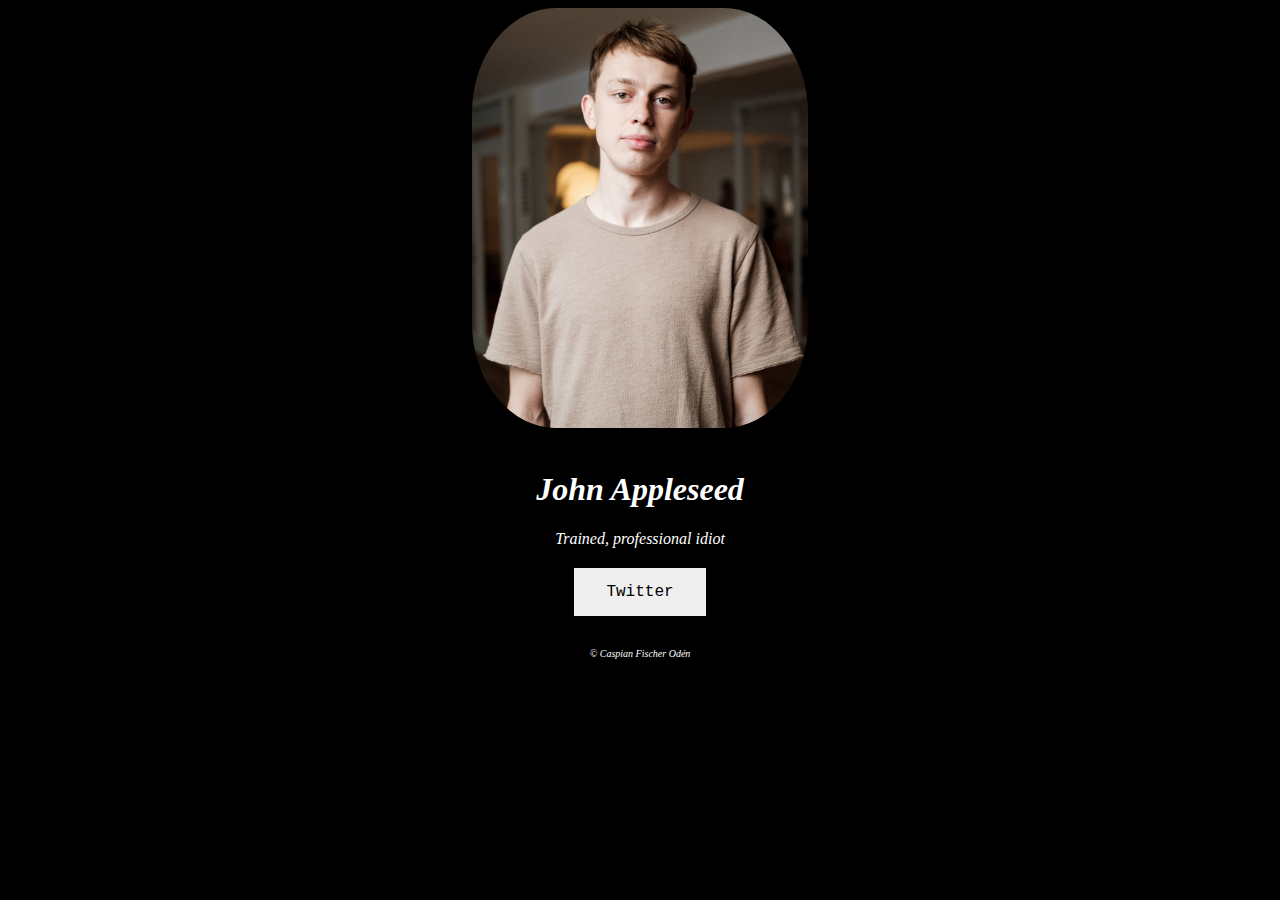
==== index.html @ 41a43c49 "Update index.html" ====
<!DOCTYPE html>
<html lang="en">
<html>

<head>
	<meta charset="utf-8">
	<meta name="viewport" content="width=device-width">
	<title>Home</title>
	<link href="style.css" rel="stylesheet" type="text/css" />
	<link rel="icon" type="image/png" href="/download.png">
</head>

<body>
	<center><img src="/Pijus-SpinnakerNordic-Full.jpg" style="width:336px;height:420px;"></center>
  &nbsp;
  <center><h1><i>John Appleseed</i></h1></center>
  <center><p><i>Trained, professional idiot</i></p></center>
  <form action="https://twitter.com/FischerOden" target=_blank>
    <center><button type="submit" class="button button1">Twitter</button></center>
  </form>
  &nbsp;
  <center><div id="copy">
    <p><i>&copy Caspian Fischer Odén</i></p>
  </div></center>
 </body>
</html>
---- style.css ----
<style>
	.WebContainer {
		width: 100%;
		min-width: 1000px;
		height: auto;
	}

	img {
		border-radius: 25%;
	}

	.button {
		border: none;
		color: black;
		padding: 15px 32px;
		text-align: center;
		text-decoration: none;
		display: inline-block;
		font-size: 16px;
		margin: 4px 2px;
		cursor: pointer;
		font-family: "Courier";
	}


	body {
    background-color: black;
    color: white;
    font-family: consolas;
    cursor: crosshair;
	}
  #copy {
    font-size: 10px;
  }
</style>
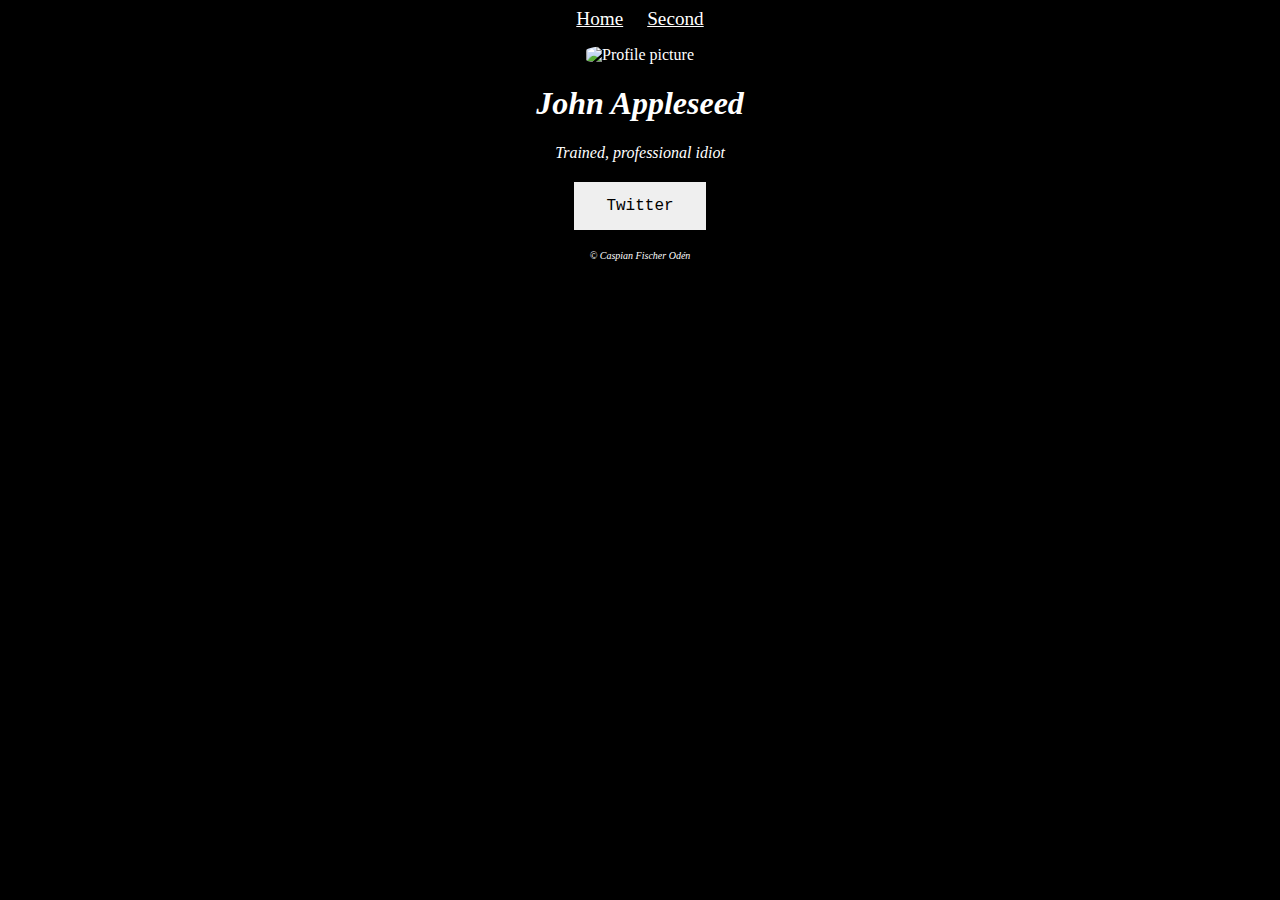
==== commit 4166a835: "Add files via upload" ====
--- a/index.html
+++ b/index.html
@@ -1,26 +1,32 @@
 <!DOCTYPE html>
 <html lang="en">
-<html>
+  <head>
+    <meta charset="utf-8" />
+    <meta name="viewport" content="width=device-width" />
+    <title>Home</title>
+    <link href="style.css" rel="stylesheet" type="text/css" />
+    <link rel="icon" type="image/png" href="./Image Resources/download.png" />
+  </head>
 
-<head>
-	<meta charset="utf-8">
-	<meta name="viewport" content="width=device-width">
-	<title>Home</title>
-	<link href="style.css" rel="stylesheet" type="text/css" />
-	<link rel="icon" type="image/png" href="/download.png">
-</head>
-
-<body>
-	<center><img src="/Pijus-SpinnakerNordic-Full.jpg" style="width:336px;height:420px;"></center>
-  &nbsp;
-  <center><h1><i>John Appleseed</i></h1></center>
-  <center><p><i>Trained, professional idiot</i></p></center>
-  <form action="https://twitter.com/FischerOden" target=_blank>
-    <center><button type="submit" class="button button1">Twitter</button></center>
-  </form>
-  &nbsp;
-  <center><div id="copy">
-    <p><i>&copy Caspian Fischer Odén</i></p>
-  </div></center>
- </body>
+  <body>
+    <header>
+      <a class="navigation" href="./index.html">Home</a>
+      <a class="navigation" href="./second.html">Second</a>
+    </header>
+    <div>
+      <img
+        id="pfp"
+        src="./Image Resources/Pijus-SpinnakerNordic-Full.jpg"
+        alt="Profile picture"
+      />
+    </div>
+    <h1><i>John Appleseed</i></h1>
+    <p><i>Trained, professional idiot</i></p>
+    <form action="https://twitter.com/FischerOden" target="_blank">
+      <button type="submit" class="button button1">Twitter</button>
+    </form>
+    <div id="copy">
+      <p><i>&copy Caspian Fischer Odén</i></p>
+    </div>
+  </body>
 </html>
--- a/style.css
+++ b/style.css
@@ -1,35 +1,51 @@
-<style>
-	.WebContainer {
-		width: 100%;
-		min-width: 1000px;
-		height: auto;
-	}
+.WebContainer {
+  width: 100%;
+  min-width: 1000px;
+  height: auto;
+}
 
-	img {
-		border-radius: 25%;
-	}
+.button {
+  border: none;
+  color: black;
+  padding: 15px 32px;
+  text-align: center;
+  text-decoration: none;
+  display: inline-block;
+  font-size: 16px;
+  margin: 4px 2px;
+  cursor: pointer;
+  font-family: "Courier";
+}
 
-	.button {
-		border: none;
-		color: black;
-		padding: 15px 32px;
-		text-align: center;
-		text-decoration: none;
-		display: inline-block;
-		font-size: 16px;
-		margin: 4px 2px;
-		cursor: pointer;
-		font-family: "Courier";
-	}
+body {
+  background-color: black;
+  color: white;
+  font-family: Consolas;
+  cursor: crosshair;
+  text-align: center;
+}
 
+#copy {
+  font-size: x-small;
+  margin-top: 1rem;
+}
 
-	body {
-    background-color: black;
-    color: white;
-    font-family: consolas;
-    cursor: crosshair;
-	}
-  #copy {
-    font-size: 10px;
-  }
-</style>
+#pfp {
+  width: 336px;
+  height: 420px;
+  border-radius: 25%;
+}
+
+.navigation {
+  color: white;
+  font-size: larger;
+  margin: 0px 10px 0px;
+}
+
+header {
+  margin-bottom: 1rem;
+}
+
+#stadshuset {
+  border-radius: 50%;
+}
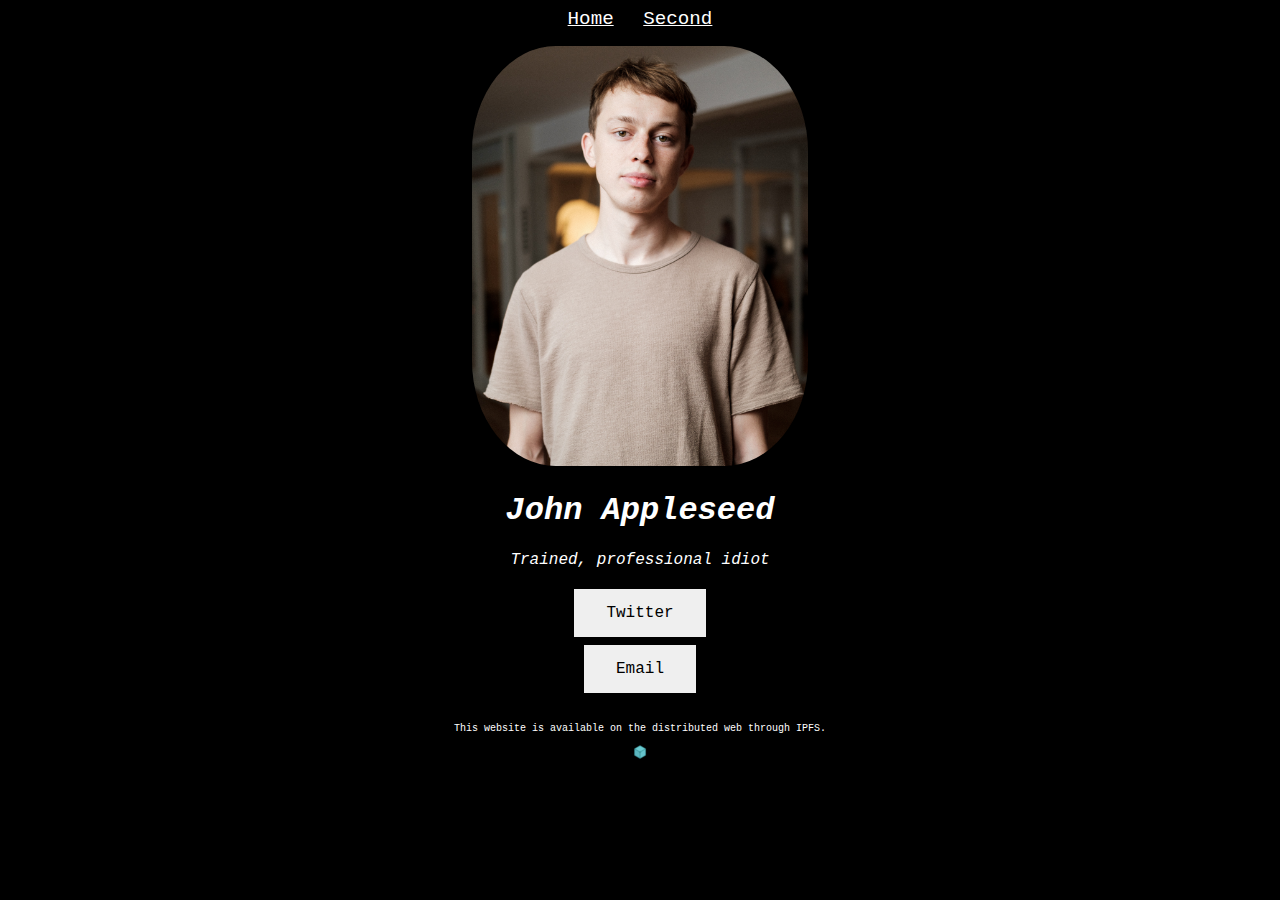
==== commit b142b671: "." ====
--- a/index.html
+++ b/index.html
@@ -25,8 +25,15 @@
     <form action="https://twitter.com/FischerOden" target="_blank">
       <button type="submit" class="button button1">Twitter</button>
     </form>
-    <div id="copy">
-      <p><i>&copy Caspian Fischer Odén</i></p>
-    </div>
+    <form action="mailto:caspian@fischeroden.com" target="_blank">
+      <button type="submit" class="button button1">Email</button>
+    </form>
+
+    <footer>
+      <p id="dwebInfo">
+        This website is available on the distributed web through IPFS.
+      </p>
+      <div><img src="Image Resources\ipfs-icon.png" alt="IPFS icon" /></div>
+    </footer>
   </body>
 </html>
--- a/style.css
+++ b/style.css
@@ -20,14 +20,8 @@
 body {
   background-color: black;
   color: white;
-  font-family: Consolas;
-  cursor: crosshair;
+  font-family: "Courier";
   text-align: center;
-}
-
-#copy {
-  font-size: x-small;
-  margin-top: 1rem;
 }
 
 #pfp {
@@ -48,4 +42,13 @@
 
 #stadshuset {
   border-radius: 50%;
+  width: 336px;
 }
+
+#dwebInfo {
+  font-size: x-small;
+}
+
+footer {
+  padding-top: 1rem;
+}
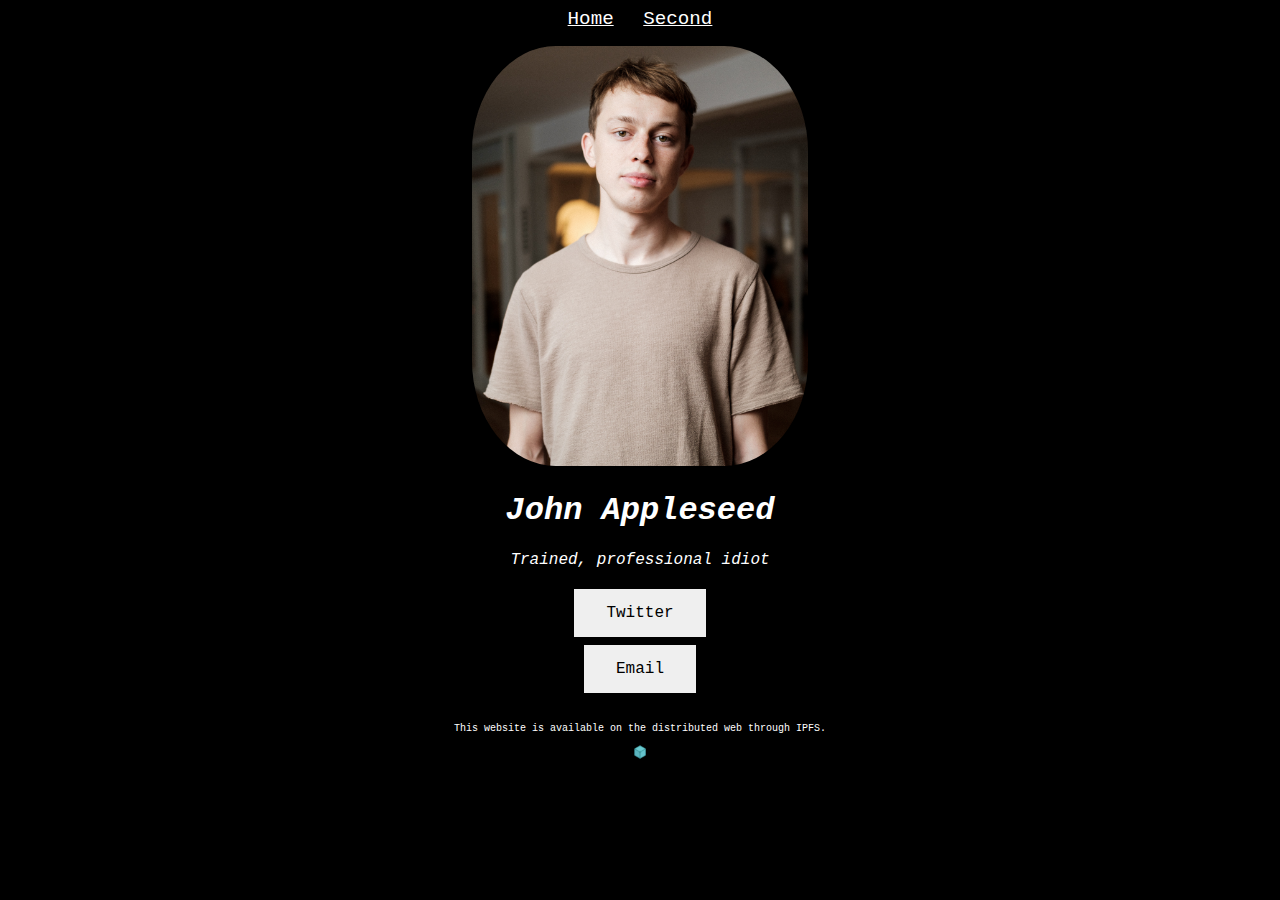
==== commit 771a9c3d: "." ====
--- a/index.html
+++ b/index.html
@@ -33,7 +33,13 @@
       <p id="dwebInfo">
         This website is available on the distributed web through IPFS.
       </p>
-      <div><img src="Image Resources\ipfs-icon.png" alt="IPFS icon" /></div>
+      <div>
+        <img
+          id="ipfsIcon"
+          src="Image Resources\ipfs-icon.png"
+          alt="IPFS icon"
+        />
+      </div>
     </footer>
   </body>
 </html>
--- a/style.css
+++ b/style.css
@@ -52,3 +52,8 @@
 footer {
   padding-top: 1rem;
 }
+
+#ipfsIcon {
+  width: 16px;
+  height: 16px;
+}
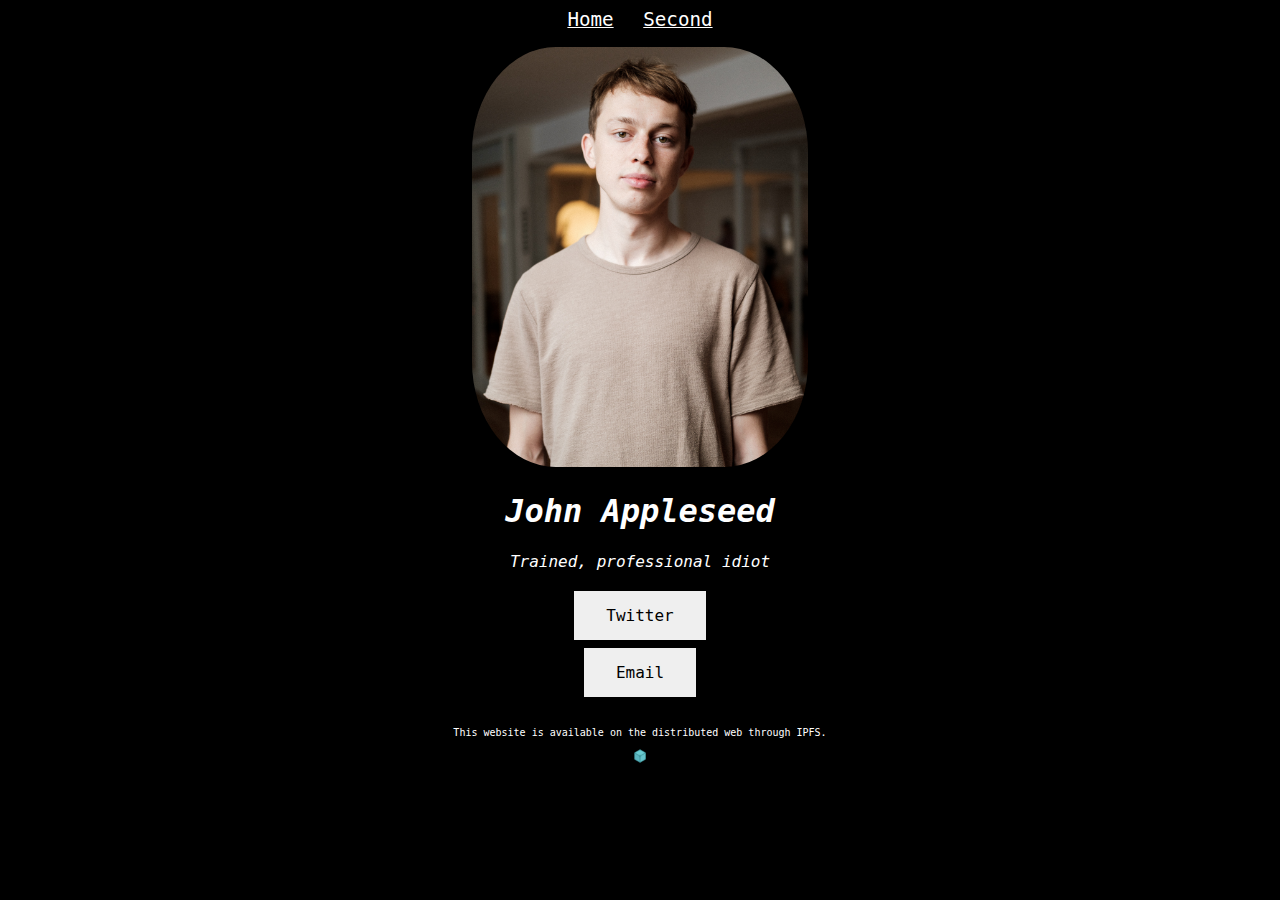
==== commit 181865ad: "description; html5." ====
--- a/index.html
+++ b/index.html
@@ -4,14 +4,17 @@
     <meta charset="utf-8" />
     <meta name="viewport" content="width=device-width" />
     <title>Home</title>
+    <meta name="description" content="FOR FUTURE PROJECTS." />
     <link href="style.css" rel="stylesheet" type="text/css" />
     <link rel="icon" type="image/png" href="./Image Resources/download.png" />
   </head>
 
   <body>
     <header>
-      <a class="navigation" href="./index.html">Home</a>
-      <a class="navigation" href="./second.html">Second</a>
+      <nav>
+        <a class="navigation" href="./index.html">Home</a>
+        <a class="navigation" href="./second.html">Second</a>
+      </nav>
     </header>
     <div>
       <img
--- a/style.css
+++ b/style.css
@@ -14,13 +14,13 @@
   font-size: 16px;
   margin: 4px 2px;
   cursor: pointer;
-  font-family: "Courier";
+  font-family: "Source Code Pro", monospace;
 }
 
 body {
   background-color: black;
   color: white;
-  font-family: "Courier";
+  font-family: "Source Code Pro", monospace;
   text-align: center;
 }
 
@@ -57,3 +57,7 @@
   width: 16px;
   height: 16px;
 }
+
+#stadshusetMap {
+  margin-top: 1rem;
+}
